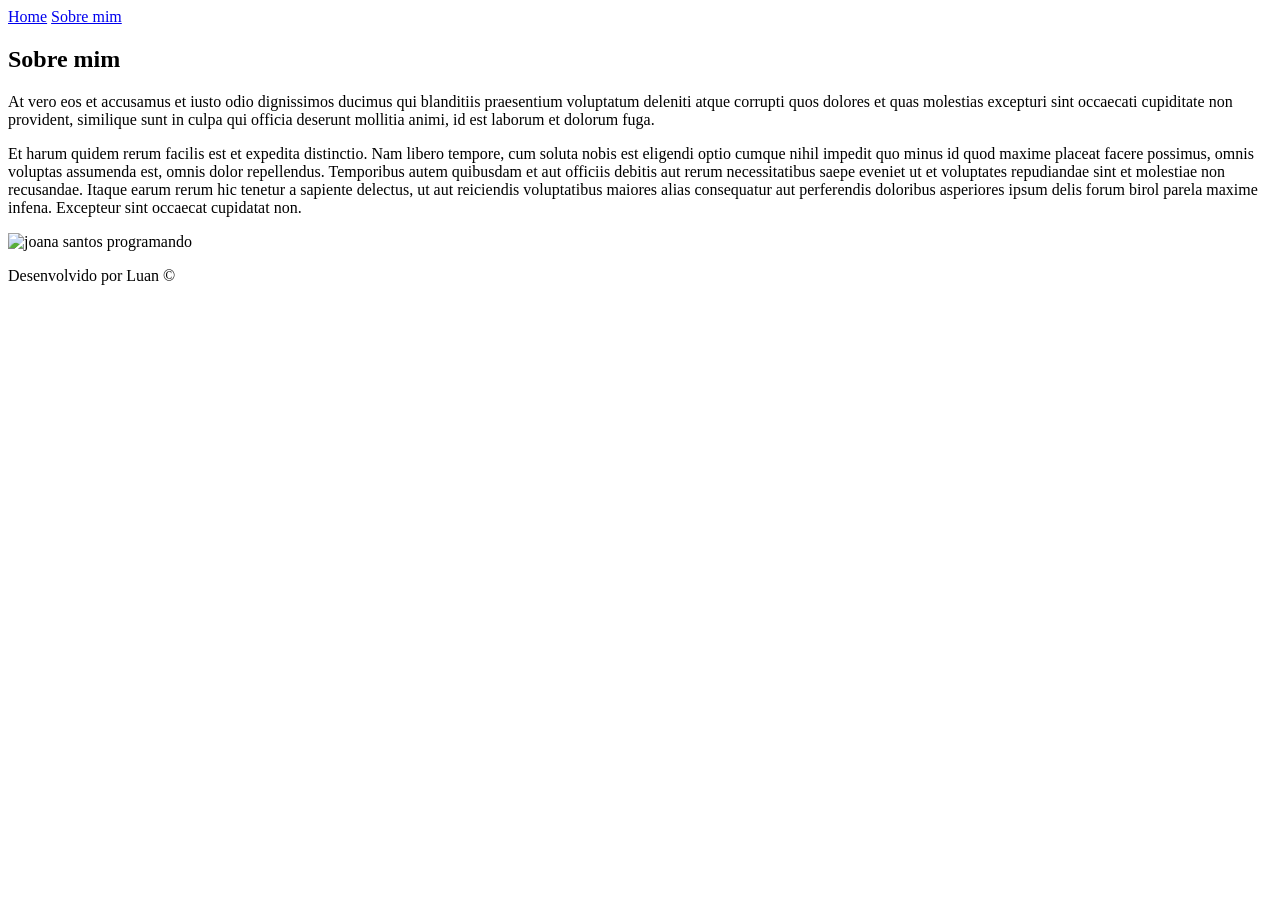
==== about.html @ c24ddc66 "Add files via upload" ====
<!DOCTYPE html>
<html lang="pt-br">
<head>
    <meta charset="UTF-8">
    <meta name="viewport" content="width=device-width, initial-scale=1.0">
    <title>Sobre mim</title>
    <link rel="stylesheet" href="css/style.css">
</head>
<body>

    <header class="cabecalho">
        <nav class="cabecalho__menu">
            <a class="cabecalho__menu__link" href="index.html">Home</a>
            <a class="cabecalho__menu__link" href="about.html">Sobre mim</a>
        </nav>
    </header>

    <main class="apresentacao">
        <section class="apresentacao__conteudo">
            <h1 class="apresentacao__conteudo__titulo">Sobre mim</h1>
            <p class="apresentacao__conteudo__texto">At vero eos et accusamus et iusto odio dignissimos ducimus qui blanditiis praesentium voluptatum deleniti atque corrupti quos dolores et quas molestias excepturi sint occaecati cupiditate non provident, similique sunt in culpa qui officia deserunt mollitia animi, id est laborum et dolorum fuga.</p>
            <p class="apresentacao__conteudo__texto">Et harum quidem rerum facilis est et expedita distinctio. Nam libero tempore, cum soluta nobis est eligendi optio cumque nihil impedit quo minus id quod maxime placeat facere possimus, omnis voluptas assumenda est, omnis dolor repellendus. Temporibus autem quibusdam et aut officiis debitis aut rerum necessitatibus saepe eveniet ut et voluptates repudiandae sint et molestiae non recusandae. Itaque earum rerum hic tenetur a sapiente delectus, ut aut reiciendis voluptatibus maiores alias consequatur aut perferendis doloribus asperiores ipsum delis forum birol parela maxime infena. Excepteur sint occaecat cupidatat non.</p>
        </section>
        <img class="apresentacao__imagem" src="img/Imagem.png" alt="joana santos programando">
    </main>
    

    <footer class="rodape">
        <p>Desenvolvido por Luan &copy;</p>
    </footer>

</body>
</html>
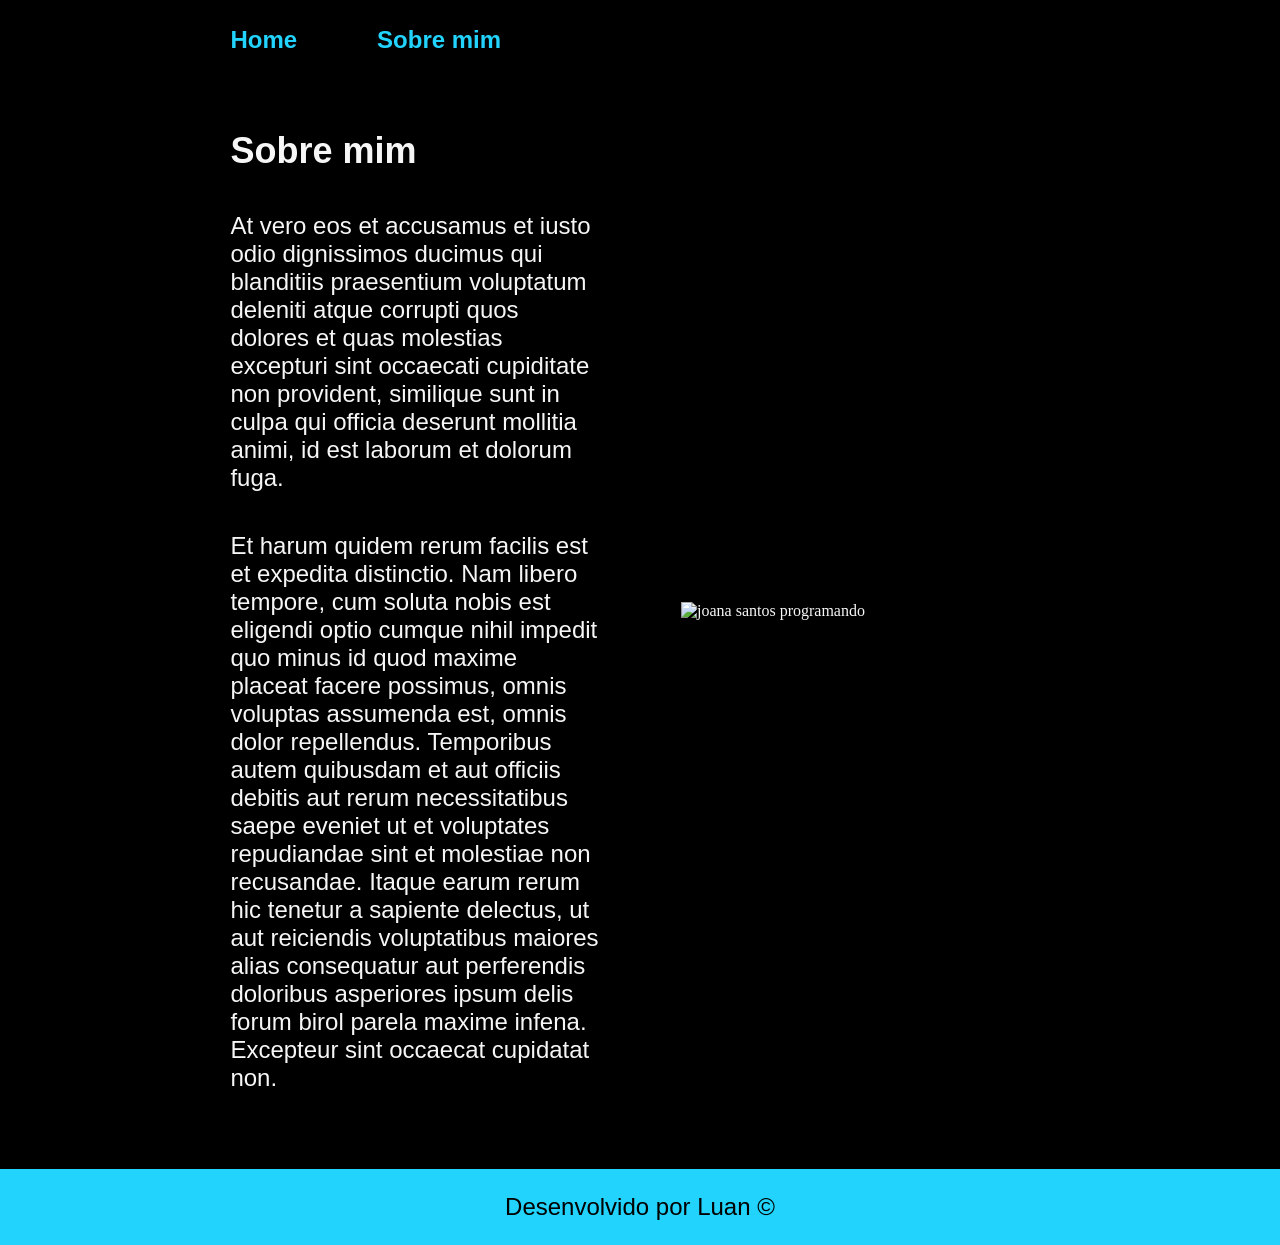
==== commit 2db40e81: "." ====
--- a/about.html
+++ b/about.html
@@ -4,7 +4,7 @@
     <meta charset="UTF-8">
     <meta name="viewport" content="width=device-width, initial-scale=1.0">
     <title>Sobre mim</title>
-    <link rel="stylesheet" href="css/style.css">
+    <link rel="stylesheet" href="style.css">
 </head>
 <body>
 
@@ -30,4 +30,4 @@
     </footer>
 
 </body>
-</html>+</html>
--- a/style.css
+++ b/style.css
@@ -0,0 +1,140 @@
+@import url('https://fonts.googleapis.com/css2?family=Krona+One&display=swap');
+@import url('https://fonts.googleapis.com/css2?family=Krona+One&family=Montserrat:wght@400;600&display=swap');
+:root{
+    --cor-principal:#000;
+    --cor-segundaria:#f6f6f6;
+    --cor-terciaria:#22d4fd;
+    --cor-houver:#272727;
+
+    --font-principal: 'Krona One', sans-serif;
+    --fonte-segundaria:'Montserrat', sans-serif;
+}
+
+
+*{
+    margin: 0;
+    padding: 0;
+}
+
+body{
+    
+    box-sizing: border-box;
+    background-color: var(--cor-principal);
+    color: var(--cor-segundaria);
+    
+}
+
+.cabecalho{
+    padding: 2% 0% 0% 18%;
+}
+
+.cabecalho__menu{
+    display: flex;
+    gap: 80px;
+}
+
+.cabecalho__menu__link{
+    font-family: var(--fonte-segundaria);
+    font-size:1.5rem;
+    font-weight: 600;
+    color:var(--cor-terciaria);
+    text-decoration: none;
+
+}
+
+.titulo-destaque{
+    color:var(--cor-terciaria);
+}
+
+.apresentacao{
+    gap: 82px;
+    padding: 6% 18%;
+    display: flex;
+    align-items: center;
+    justify-content: space-between;
+}
+.apresentacao__conteudo{
+    width: 50%;
+    display: flex;
+    flex-direction: column;
+    gap: 40px;
+}
+
+.apresentacao__conteudo__titulo{
+    font-family: var(--fonte-segundaria);
+    font-size: 2.25rem;
+}
+
+.apresentacao__conteudo__texto{
+    font-size: 1.5rem;
+    font-family: var(--fonte-segundaria);
+
+}
+
+.apresentacao__link{
+    display: flex;
+    justify-content: space-between;
+    flex-direction: column;
+    align-items: center;
+    gap: 32px;
+}
+
+.apresentacao__link__subtitulo{
+    font-family: var(--font-principal);
+    font-weight: 400;
+    font-size: 1.5rem;
+}
+
+.apresentacao__link__button{
+    display: flex;
+    justify-content: center;
+    gap: 16px;
+    border:2px solid var(--cor-terciaria);
+    width: 378px;
+    padding: 21.5px 0;
+    text-align: center;
+    border-radius: 8px;
+    font-size: 1.5rem;
+    text-decoration: none;
+    color: var(--cor-segundaria);
+    font-weight: 600;
+    font-family: var(--fonte-segundaria);
+}
+
+.apresentacao__link__button:hover{
+    background-color: var(--cor-houver);
+}
+
+.apresentacao__imagem{
+    width: 50%;
+}
+
+.rodape{
+    color:var(--cor-principal);
+    background-color:var(--cor-terciaria);
+    padding: 24px;
+    text-align: center;
+    font-family:var(--fonte-segundaria);
+    font-size: 1.5rem;
+    font-weight: 400;
+}
+@media (max-width:1200px){
+    .cabecalho{
+        padding: 10%;
+    }
+
+    .cabecalho__menu{
+        justify-content: center;
+    }
+    
+    .apresentacao{
+        flex-direction: column-reverse;
+        padding: 5%;
+    }
+    
+    .apresentacao__conteudo{
+        width: auto;
+    }
+
+    
+}
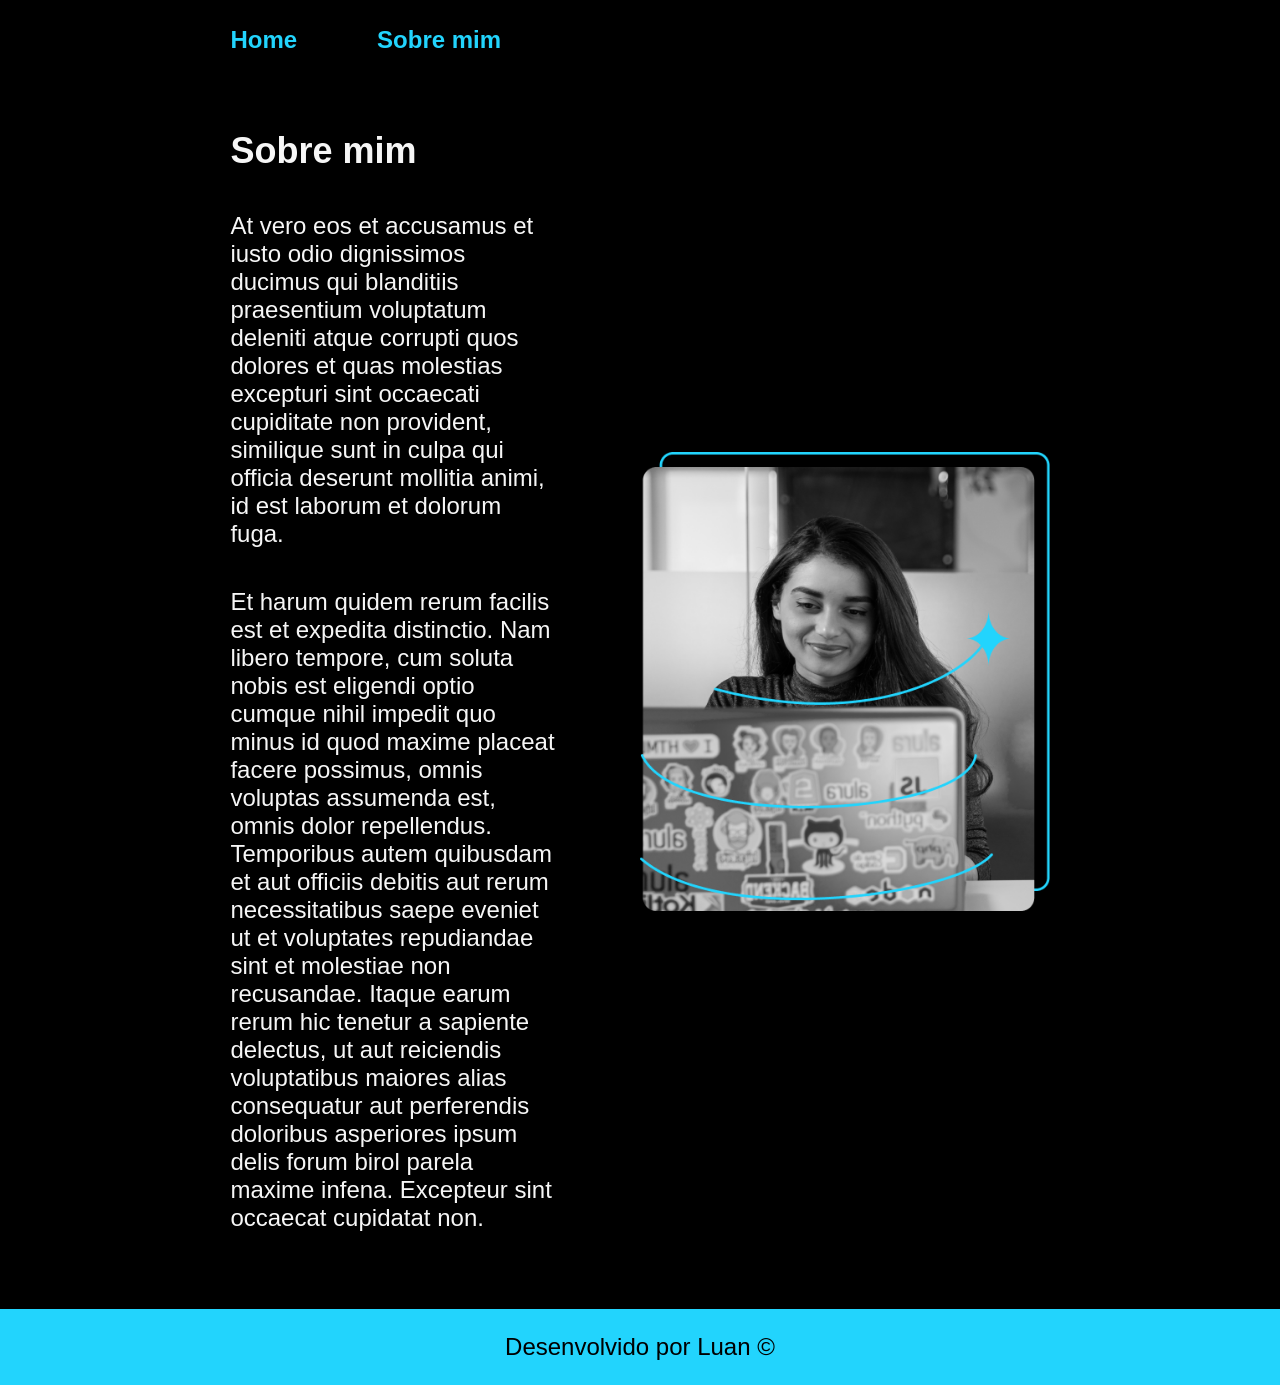
==== commit 2ef4cbc3: ". Updated image source path and ensured proper HTML structure." ====
--- a/about.html
+++ b/about.html
@@ -21,7 +21,7 @@
             <p class="apresentacao__conteudo__texto">At vero eos et accusamus et iusto odio dignissimos ducimus qui blanditiis praesentium voluptatum deleniti atque corrupti quos dolores et quas molestias excepturi sint occaecati cupiditate non provident, similique sunt in culpa qui officia deserunt mollitia animi, id est laborum et dolorum fuga.</p>
             <p class="apresentacao__conteudo__texto">Et harum quidem rerum facilis est et expedita distinctio. Nam libero tempore, cum soluta nobis est eligendi optio cumque nihil impedit quo minus id quod maxime placeat facere possimus, omnis voluptas assumenda est, omnis dolor repellendus. Temporibus autem quibusdam et aut officiis debitis aut rerum necessitatibus saepe eveniet ut et voluptates repudiandae sint et molestiae non recusandae. Itaque earum rerum hic tenetur a sapiente delectus, ut aut reiciendis voluptatibus maiores alias consequatur aut perferendis doloribus asperiores ipsum delis forum birol parela maxime infena. Excepteur sint occaecat cupidatat non.</p>
         </section>
-        <img class="apresentacao__imagem" src="img/Imagem.png" alt="joana santos programando">
+        <img class="apresentacao__imagem" src="Imagem.png" alt="joana santos programando">
     </main>
     
 
